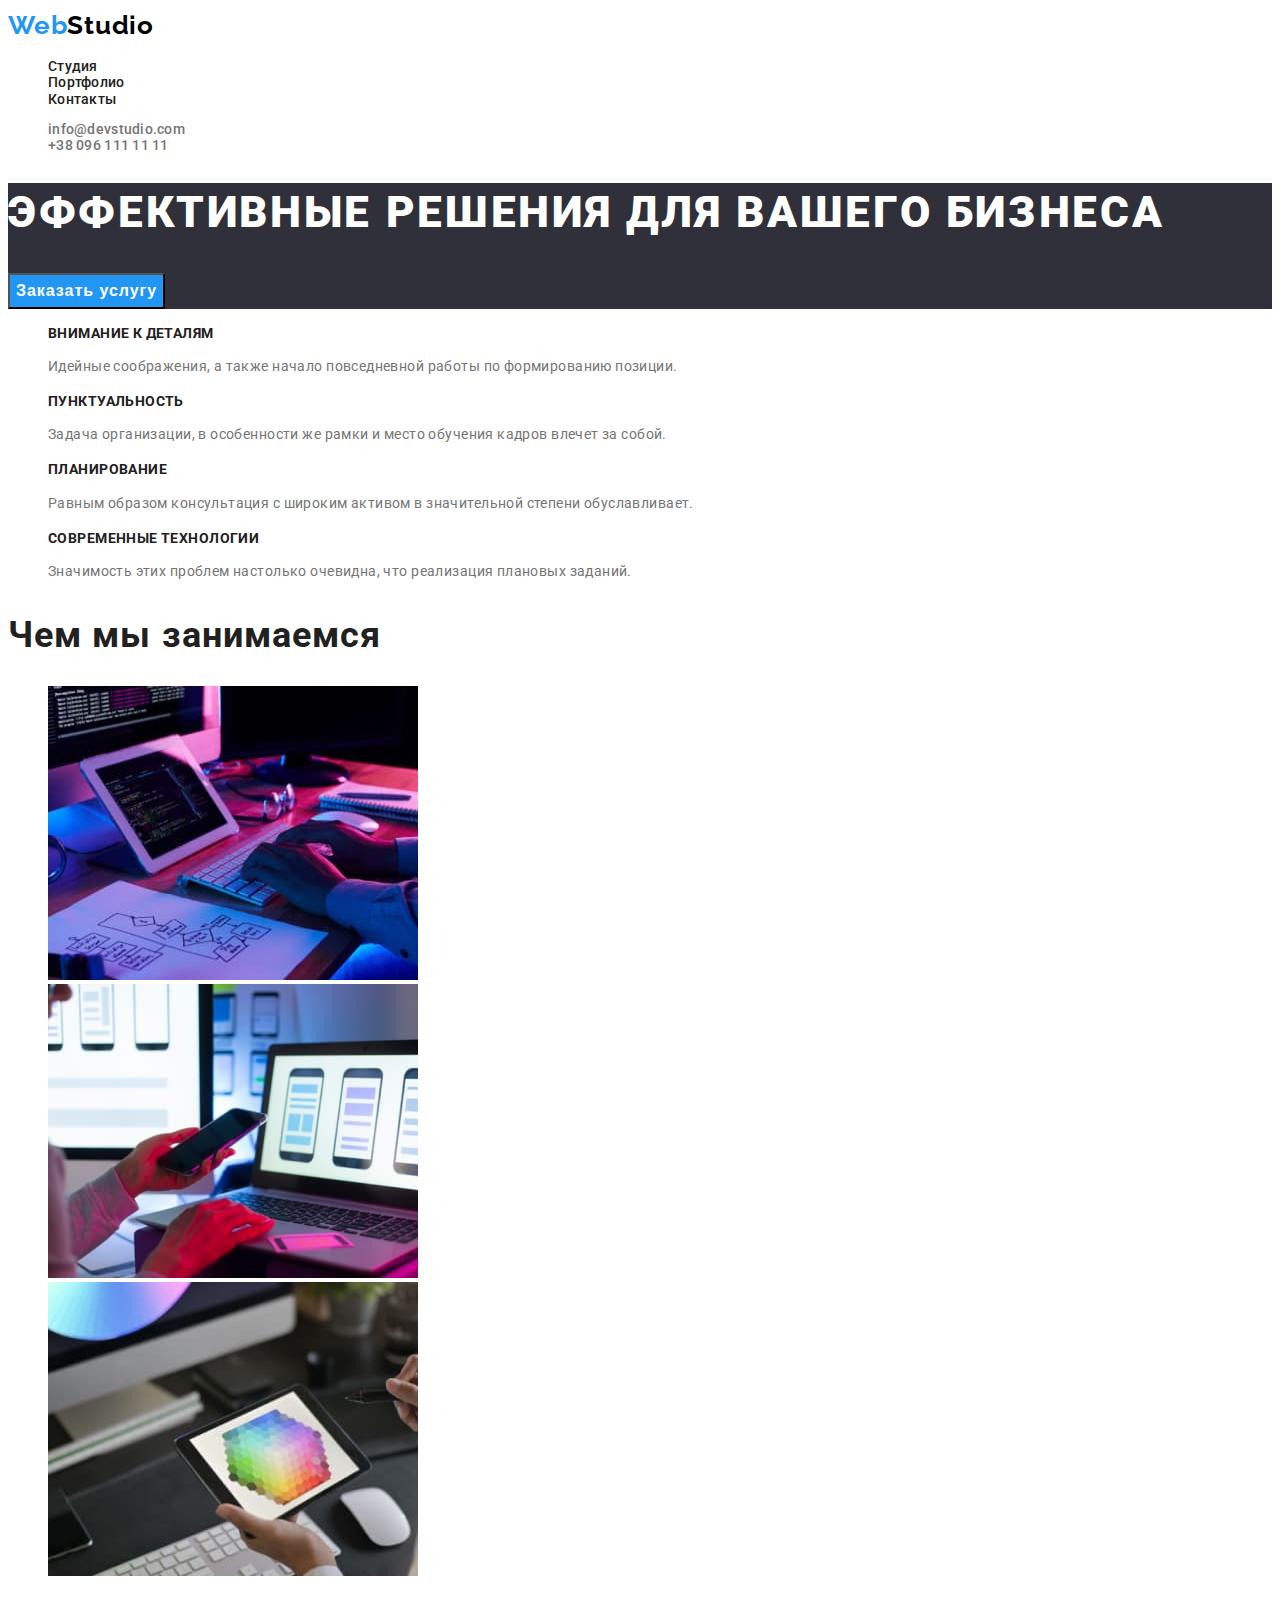
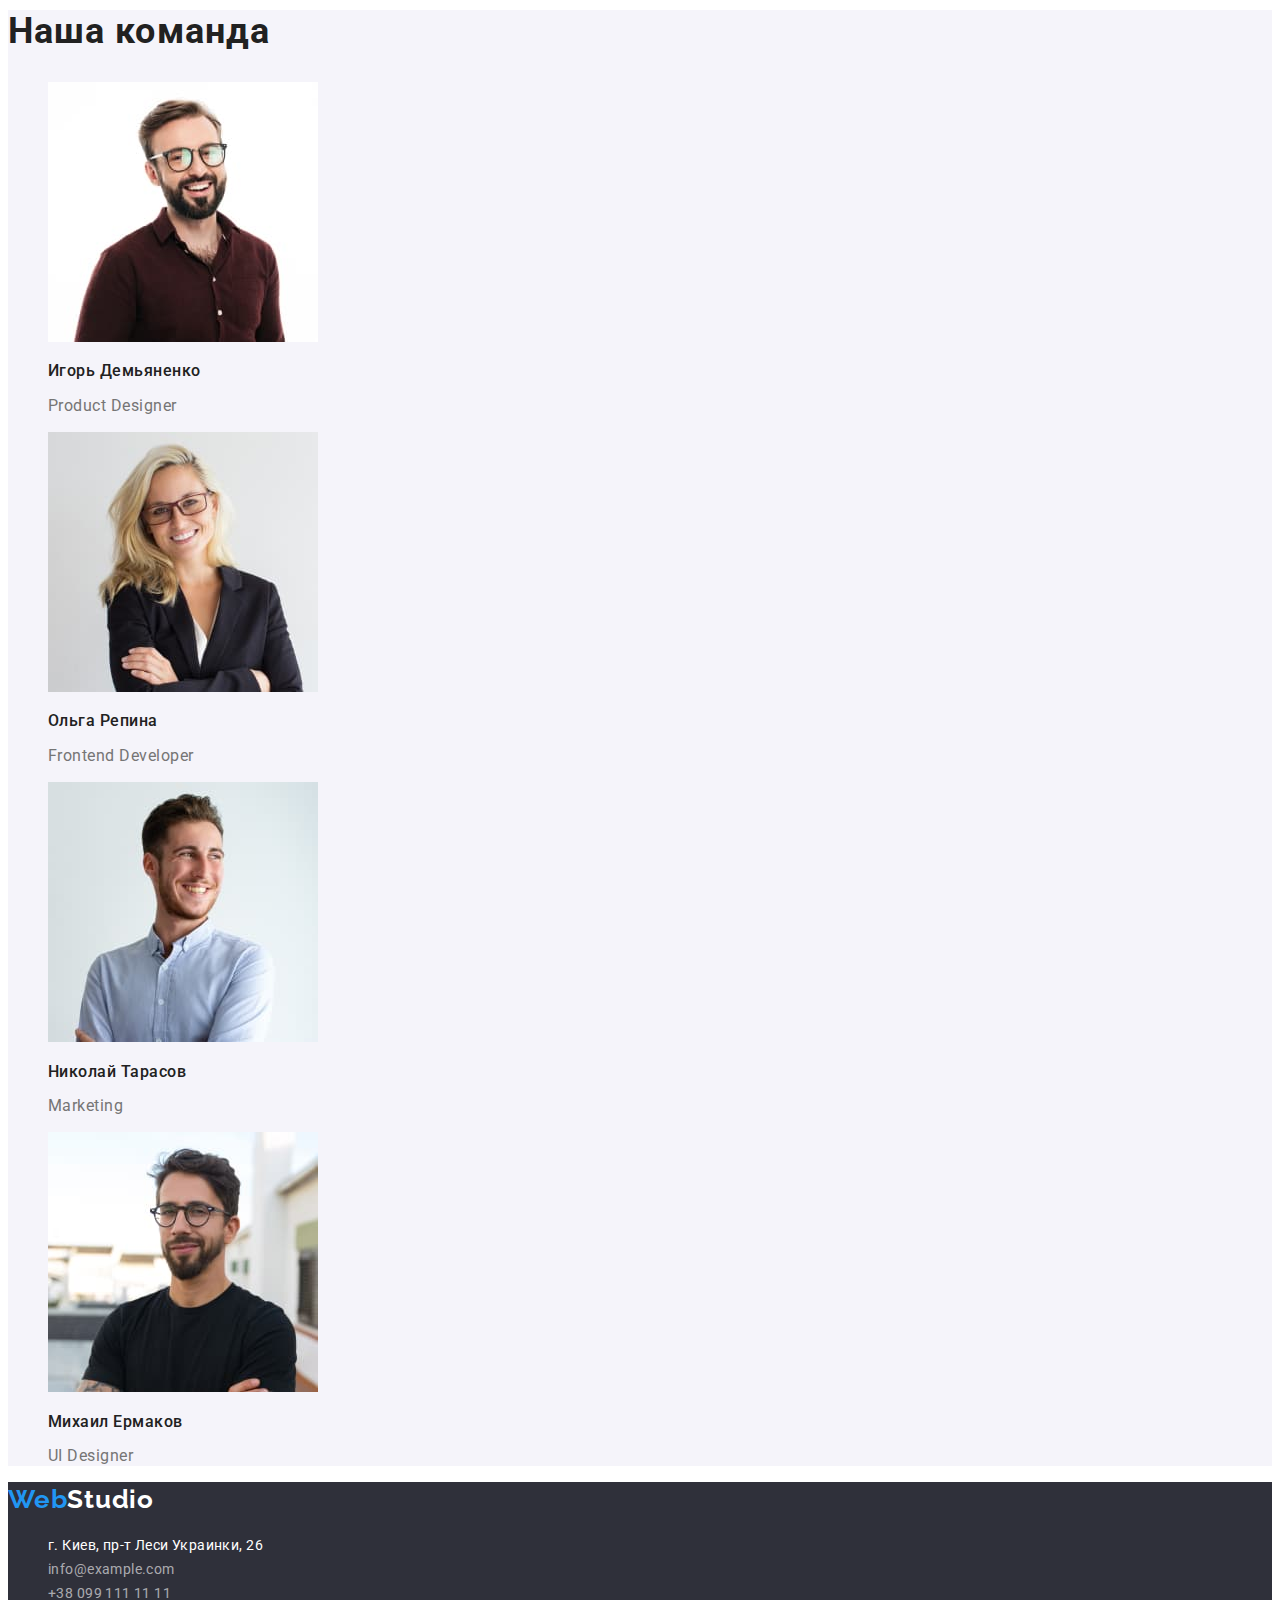
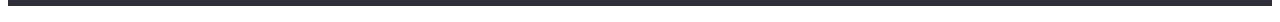
==== index.html @ f81e2b1f "Initial Commit" ====
<!DOCTYPE html>
<html lang="ru">
  <head>
    <meta charset="UTF-8" />
    <meta http-equiv="X-UA-Compatible" content="IE=edge" />
    <meta name="viewport" content="width=device-width, initial-scale=1.0" />
    <title lang="en">WebStudio</title>
    <link rel="preconnect" href="https://fonts.gstatic.com">
    <link href="https://fonts.googleapis.com/css2?family=Raleway:wght@700&family=Roboto:wght@400;500;700;900&display=swap"
      rel="stylesheet">
    <link rel="stylesheet" href="./css/styles.css"> 
  </head>
  <body>
    <!--HEADER-->
    <header class="main-header">
      <!--NAVIGATION BAR-->
      <nav class="main-nav">
        <!--LOGO-->
        <a class="logo" href="./"><span class="logo-blue">Web</span><span class="logo-black">Studio</span></a>
        <!--MAIN MENU-->
        <ul class="main-menu">
          <li class="menu-list">
            <a class="menu-link" href="./index.html">Студия</a>
          </li>
          <li class="menu-list">
            <a class="menu-link" href="./portfolio.html">Портфолио</a>
          </li>
          <li class="menu-list">
            <a class="menu-link" href="">Контакты</a>
          </li>
        </ul>
      </nav>
      <!--CONTACTS-->
      <ul class="contacts-nav">
        <li class="contacts-list">
          <a class="contacts-link" href="mailto:info@devstudio.com">info@devstudio.com</a>
        </li>
        <li class="contacts-list">
          <a class="contacts-link" href="tel:+380961111111">+38 096 111 11 11</a>
        </li>
      </ul>
    </header>
    <main class="index-main">
      <!--HERO-->
      <section class="hero-section">
        <h1 class="hero-title">Эффективные решения для вашего бизнеса</h1>
        <button class="button-order" type="button">Заказать услугу</button>
      </section>
      <!--FEATURES-->
      <section class="features-section">
        <h2 class="section-title" hidden>Наши преимущества</h2>
        <ul class="features-menu">
          <li class="features-list">
            <h3 class="features-title">Внимание к деталям</h3>
            <p class="features-text">
              Идейные соображения, а также начало повседневной работы по
              формированию позиции.
            </p>
          </li>
          <li class="features-list">
            <h3 class="features-title">Пунктуальность</h3>
            <p class="features-text">
              Задача организации, в особенности же рамки и место обучения кадров
              влечет за собой.
            </p>
          </li>
          <li class="features-list">
            <h3 class="features-title">Планирование</h3>
            <p class="features-text">
              Равным образом консультация с широким активом в значительной
              степени обуславливает.
            </p>
          </li>
          <li class="features-list">
            <h3 class="features-title">Современные технологии</h3>
            <p class="features-text">
              Значимость этих проблем настолько очевидна, что реализация
              плановых заданий.
            </p>
          </li>
        </ul>
      </section>
      <!--OUR SERVICES-->
      <section class="services-section">
        <h2 class="section-title">Чем мы занимаемся</h2>
        <ul>
          <li>
            <h3 hidden>Сервис первый</h3>
            <a href="">
              <img
                src="./images/images-our-services/service_1.jpg"
                alt="Сотрудник пишет код"
                width="370"
                height="294"
              />
            </a>
          </li>
          <li>
            <h3 hidden>Сервис второй</h3>
            <a href="">
              <img
                src="./images/images-our-services/service_2.jpg"
                alt="Сотрудник сверяет изображение на экране мобильного телефона с изображением трех мобильных интерфейсов на ноутбуке"
                width="370"
                height="294"
              />
            </a>
                   </li>
          <li>
            <h3 hidden>Сервис третий</h3>
            <a href="">
              <img
                src="./images/images-our-services/service_3.jpg"
                alt="Сотрудник выбирает цвет по матрице"
                width="370"
                height="294"
              />
            </a>
          </li>
        </ul>
      </section>
      <!--OUR TEAM-->
      <section class="team-section">
        <h2 class="section-title">Наша команда</h2>
        <ul class="team-description">
          <li class="team-list">
            <img class="team-image"
              src="./images/images-our-team/team_member_1.jpg"
              alt="Портрет Игоря Демьяненко"
              width="270"
              height="260"
            />
            <p class="team-name">Игорь Демьяненко</p>
            <h3 class="team-text"  lang="en">Product Designer</h3>
          </li>
          <li class="team-list">
            <img class="team-image"
              src="./images/images-our-team/team_member_2.jpg"
              alt="Портрет Ольги Репиной"
              width="270"
              height="260"
            />
            <p class="team-name">Ольга Репина</p>
            <h3 class="team-text" lang="en">Frontend Developer</h3>
          </li>
          <li class="team-list">
            <img class="team-image"
              src="./images/images-our-team/team_member_3.jpg"
              alt="Портрет Николая Тарасова"
              width="270"
              height="260"
            />
            <p class="team-name">Николай Тарасов</p>
            <h3 class="team-text" lang="en">Marketing</h3>
          </li>
          <li class="team-list">
            <img class="team-image"
              src="./images/images-our-team/team_member_4.jpg"
              alt="Портрет Михаила Ермакова"
              width="270"
              height="260"
            />
            <p class="team-name">Михаил Ермаков</p>
            <h3 class="team-text" lang="en">UI Designer</h3>
          </li>
        </ul>
      </section>
    </main>
    <footer class="page-footer">
      <!--LOGO-->
      <a class="logo" href="./"><span class="logo-blue">Web</span><span class="logo-white">Studio</span></a>
      <!--CONTACTS-->
      <address class="address-footer">
        <ul class="contacts-footer">
          <li class="contacts-list-footer">
            <a class="contacts-link-footer" href="https://goo.gl/maps/XPHjit8o5JEsovho7"
              >г. Киев, пр-т Леси Украинки, 26</a
            >
          </li>
          <li class="contacts-list-footer">
            <a class="contacts-linksemitransparent-footer" href="mailto:info@example.com">info@example.com</a></li>
          <li class="contacts-list-footer">
            <a class="contacts-linksemitransparent-footer" href="tel:+380991111111">+38 099 111 11 11</a></li>
        </ul>
      </address>
    </footer>
  </body>
</html>
---- css/styles.css ----
:root {
  --text-color: #757575;
  --title-color: #212121;
  --accent-font-color: #ffffff;
  --accent-color: #2196f3;
  --background-dark: #2f303a;
  --background-light: #f5f4fa;
}
body {
  font-family: "Roboto", sans-serif;
  font-style: normal;
}
body ul {
  list-style: none;
}
body a {
  text-decoration: none;
}
/*--HEADER STYLE--*/
.main-header,
.portfolio-header {
  font-weight: 500;
  font-size: 14px;
  line-height: 1.17;
  letter-spacing: 0.02em;
}
/*--LOGO STYLE--*/
.logo {
  font-family: "Raleway", sans-serif;
  font-weight: 700;
  font-size: 26px;
  line-height: 1.38;
  letter-spacing: 0.03em;
}
.logo-blue {
  color: var(--accent-color);
}
.logo-black {
  color: #000000;
}
.logo-white {
  color: #ffffff;
}
/*--MAIN MENU STYLE--*/
.menu-link {
  color: var(--title-color);
}
.menu-link:hover,
.menu-link:focus {
  color: var(--accent-color);
  cursor: pointer;
}
/*--CONTACTS STYLE--*/
.contacts-link {
  color: var(--text-color);
}
.contacts-link:hover,
.contacts-link:focus {
  color: var(--accent-color);
  cursor: pointer;
}
/*--HERO SECTION STYLE--*/
.hero-section {
  background-color: var(--background-dark);
}
.hero-title {
  color: var(--accent-font-color);
  font-weight: 900;
  font-size: 44px;
  line-height: 1.36;
  letter-spacing: 0.06em;
  text-transform: uppercase;
}
.button-order {
  background-color: var(--accent-color);
  color: var(--accent-font-color);
  font-size: 16px;
  font-weight: 700;
  line-height: 1.88;
  letter-spacing: 0.06em;
}
/*--FEATURES SECTION STYLE--*/
.features-title {
  color: var(--title-color);
  font-size: 14px;
  font-weight: 700;
  line-height: 1.17;
  text-transform: uppercase;
  letter-spacing: 0.03em;
}
.features-text {
  color: var(--text-color);
  font-size: 14px;
  font-weight: 400;
  line-height: 1.71;
  letter-spacing: 0.03em;
}
/*--OUR SERVICES SECTION STYLE--*/
.section-title {
  color: var(--title-color);
  font-size: 36px;
  font-weight: 700;
  line-height: 1.17;
  letter-spacing: 0.03em;
}
/*--OUR TEAM SECTION STYLE--*/
.team-section {
  background-color: var(--background-light);
  line-height: 1.17;
  letter-spacing: 0.03em;
}
.team-name {
  color: var(--title-color);
  font-size: 16px;
  font-weight: 500;
}
.team-text {
  color: var(--text-color);
  font-size: 16px;
  font-weight: 400;
}
/*--FOOTER STYLE--*/
.page-footer {
  background-color: var(--background-dark);
}
.contacts-link-footer {
  color: #ffffff;
  font-size: 14px;
  font-weight: 400;
  font-style: normal;
  line-height: 1.71;
  letter-spacing: 0.03em;
}
.contacts-linksemitransparent-footer {
  color: rgba(255, 255, 255, 0.6);
  font-size: 14px;
  font-weight: 400;
  font-style: normal;
  line-height: 1.71;
  letter-spacing: 0.03em;
}
/*--PORTFOLIO PAGE STYLE--*/
/*--FILTER BUTTON STYLE--*/
.filter-button {
  background-color: var(--background-light);
  color: var(--title-color);
  border: none;
  font-family: "Roboto", sans-serif;
  font-size: 16px;
  font-weight: 500;
  line-height: 1.63;
  letter-spacing: 0.03em;
}
.filter-button:hover,
.filter-button:focus {
  background-color: var(--accent-color);
  color: var(--accent-font-color);
  border: none;
  font-family: "Roboto", sans-serif;
  font-size: 16px;
  font-weight: 500;
  line-height: 1.63;
  letter-spacing: 0.03em;
  cursor: pointer;
}
/*--PROJECTS CARDS STYLE--*/
.projects-name {
  color: var(--title-color);
  font-weight: 700;
  font-size: 18px;
  line-height: 2;
  letter-spacing: 0.06em;
}
.projects-type {
  color: var(--text-color);
  font-weight: 400;
  font-size: 16px;
  line-height: 1.88;
  letter-spacing: 0.03em;
}
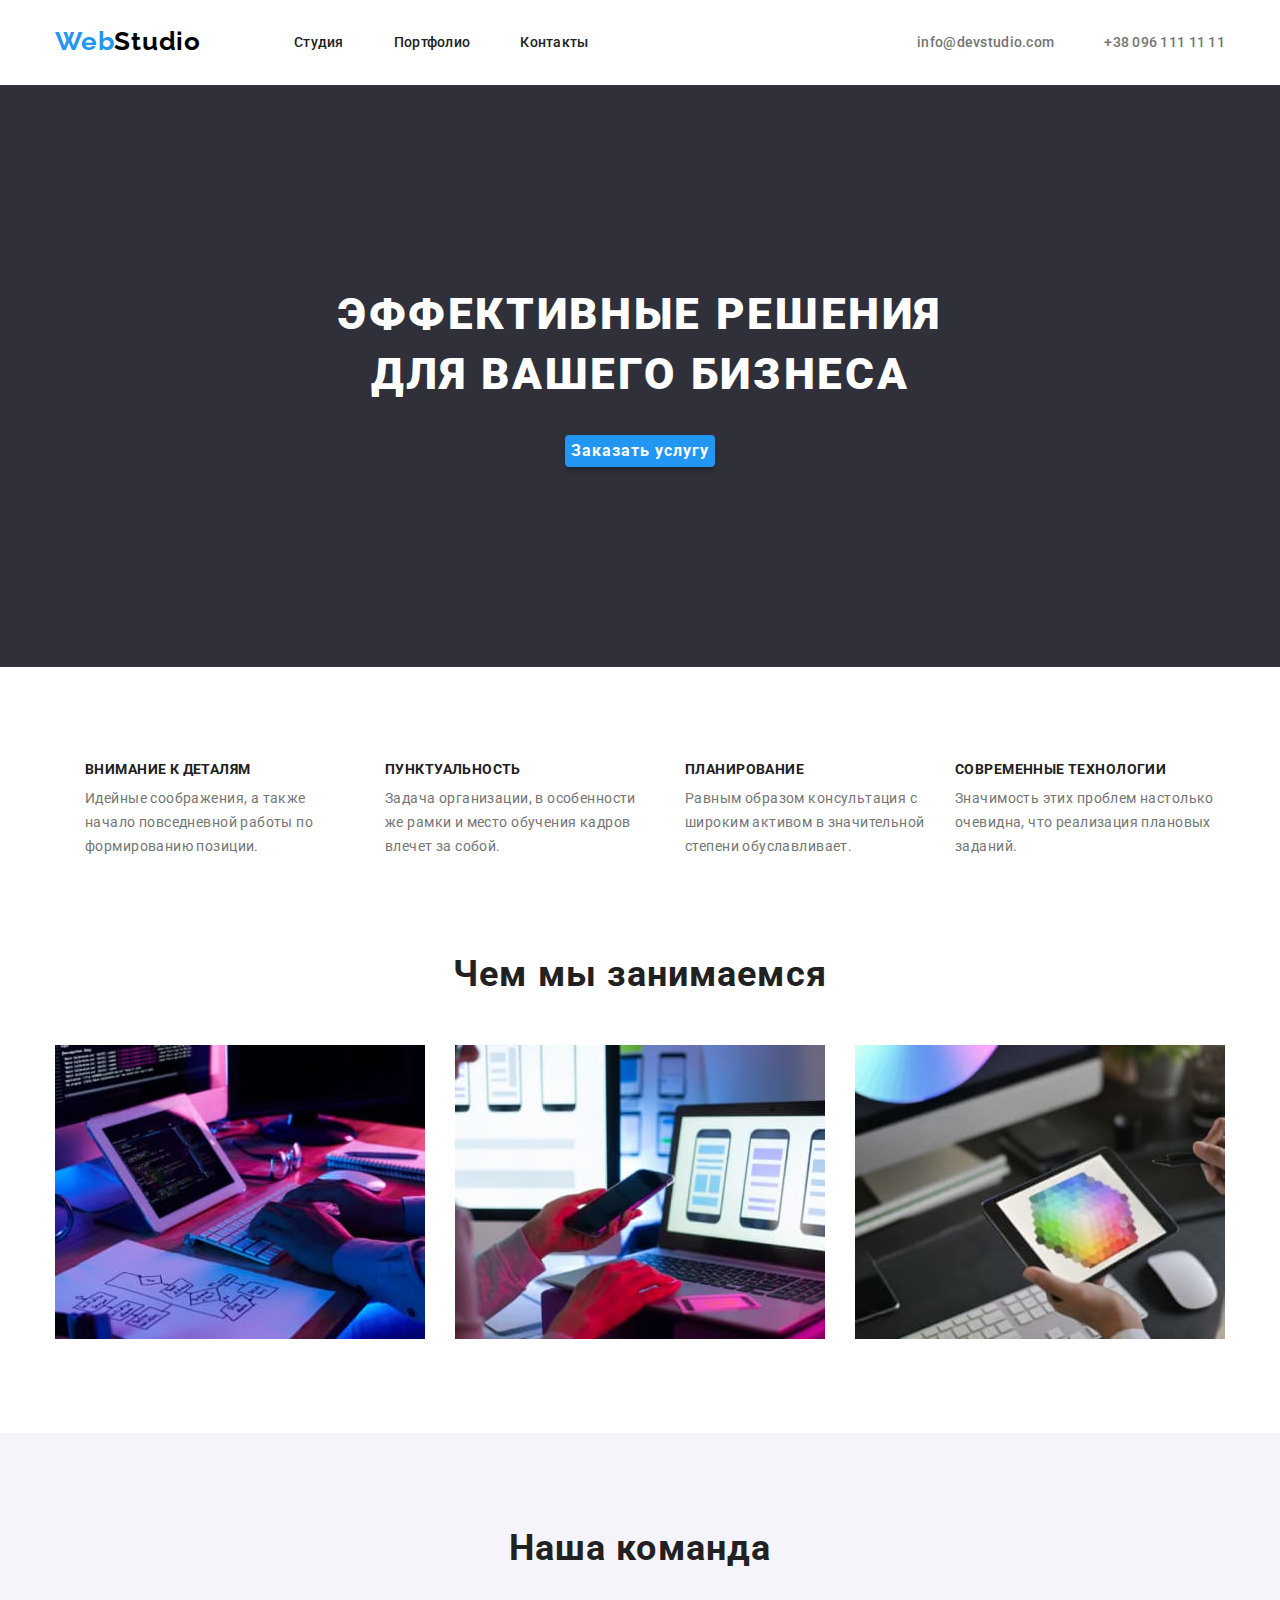
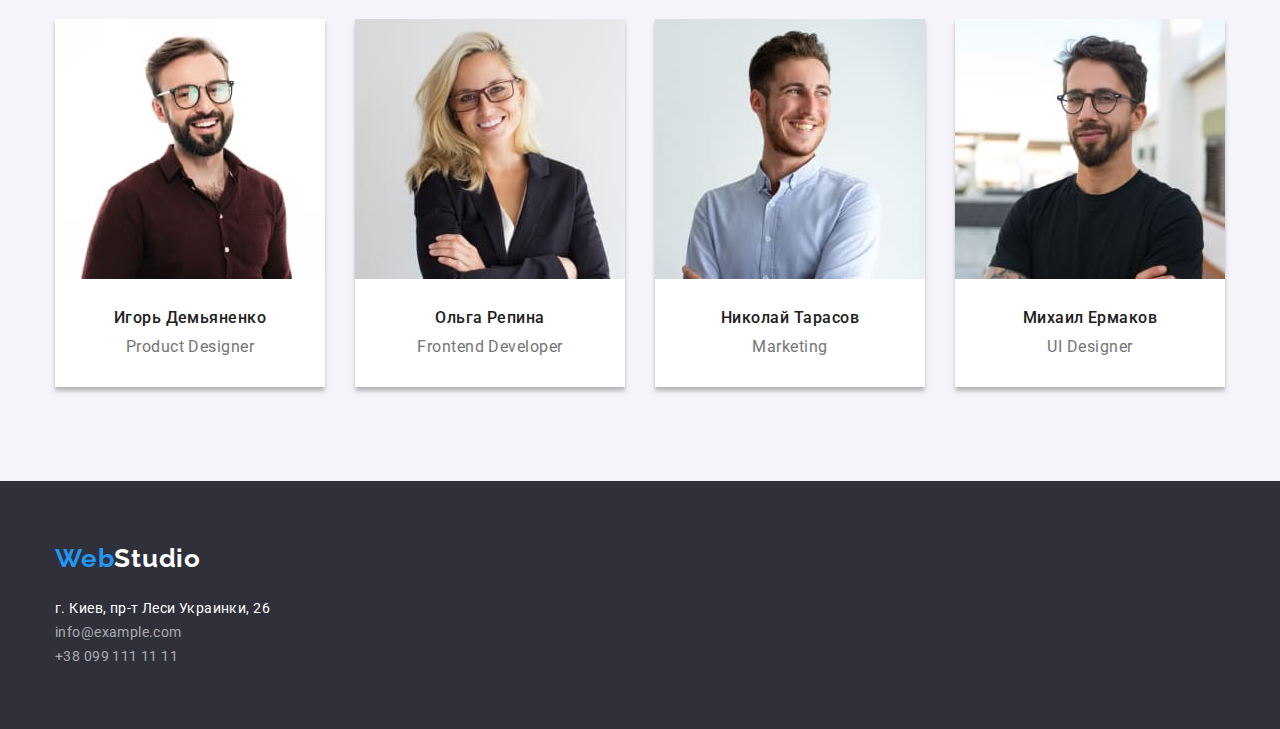
==== commit 3eedff4c: "HW3 with styles" ====
--- a/index.html
+++ b/index.html
@@ -8,46 +8,54 @@
     <link rel="preconnect" href="https://fonts.gstatic.com">
     <link href="https://fonts.googleapis.com/css2?family=Raleway:wght@700&family=Roboto:wght@400;500;700;900&display=swap"
       rel="stylesheet">
+    <link rel="stylesheet" href="https://cdnjs.cloudflare.com/ajax/libs/modern-normalize/1.1.0/modern-normalize.css"
+        integrity="sha512-Y0MM+V6ymRKN2zStTqzQ227DWhhp4Mzdo6gnlRnuaNCbc+YN/ZH0sBCLTM4M0oSy9c9VKiCvd4Jk44aCLrNS5Q=="
+        crossorigin="anonymous" referrerpolicy="no-referrer" />
     <link rel="stylesheet" href="./css/styles.css"> 
   </head>
   <body>
     <!--HEADER-->
     <header class="main-header">
       <!--NAVIGATION BAR-->
-      <nav class="main-nav">
-        <!--LOGO-->
-        <a class="logo" href="./"><span class="logo-blue">Web</span><span class="logo-black">Studio</span></a>
-        <!--MAIN MENU-->
-        <ul class="main-menu">
-          <li class="menu-list">
-            <a class="menu-link" href="./index.html">Студия</a>
-          </li>
-          <li class="menu-list">
-            <a class="menu-link" href="./portfolio.html">Портфолио</a>
-          </li>
-          <li class="menu-list">
-            <a class="menu-link" href="">Контакты</a>
-          </li>
-        </ul>
-      </nav>
-      <!--CONTACTS-->
-      <ul class="contacts-nav">
-        <li class="contacts-list">
-          <a class="contacts-link" href="mailto:info@devstudio.com">info@devstudio.com</a>
-        </li>
-        <li class="contacts-list">
-          <a class="contacts-link" href="tel:+380961111111">+38 096 111 11 11</a>
-        </li>
-      </ul>
+      <div class="container header-container">
+        <nav class="main-nav">
+          <!--LOGO-->
+          <a class="logo" href="./"><span class="logo-blue">Web</span><span class="logo-black">Studio</span></a>
+          <!--MAIN MENU-->
+          <ul class="main-menu">
+            <li class="menu-list">
+              <a class="menu-link" href="./index.html">Студия</a>
+            </li>
+            <li class="menu-list">
+              <a class="menu-link" href="./portfolio.html">Портфолио</a>
+            </li>
+            <li class="menu-list">
+              <a class="menu-link" href="">Контакты</a>
+            </li>
+          </ul>
+        </nav>
+          <!--CONTACTS-->
+        <ul class="contacts-nav">
+          <li class="contacts-list">
+            <a class="contacts-link" href="mailto:info@devstudio.com">info@devstudio.com</a>
+          </li>
+          <li class="contacts-list">
+            <a class="contacts-link" href="tel:+380961111111">+38 096 111 11 11</a>
+          </li>
+        </ul>
+      </div>
     </header>
     <main class="index-main">
       <!--HERO-->
       <section class="hero-section">
+      <div class="container hero-container">
         <h1 class="hero-title">Эффективные решения для вашего бизнеса</h1>
         <button class="button-order" type="button">Заказать услугу</button>
+      </div>
       </section>
       <!--FEATURES-->
       <section class="features-section">
+        <div class="container features-container">
         <h2 class="section-title" hidden>Наши преимущества</h2>
         <ul class="features-menu">
           <li class="features-list">
@@ -79,12 +87,14 @@
             </p>
           </li>
         </ul>
+        </div>
       </section>
       <!--OUR SERVICES-->
       <section class="services-section">
+        <div class="container services-container">
         <h2 class="section-title">Чем мы занимаемся</h2>
-        <ul>
-          <li>
+        <ul class="services-list">
+          <li class="services-item">
             <h3 hidden>Сервис первый</h3>
             <a href="">
               <img
@@ -95,7 +105,7 @@
               />
             </a>
           </li>
-          <li>
+          <li class="services-item">
             <h3 hidden>Сервис второй</h3>
             <a href="">
               <img
@@ -105,8 +115,8 @@
                 height="294"
               />
             </a>
-                   </li>
-          <li>
+          </li>
+          <li class="services-item">
             <h3 hidden>Сервис третий</h3>
             <a href="">
               <img
@@ -118,9 +128,11 @@
             </a>
           </li>
         </ul>
+      </div>
       </section>
       <!--OUR TEAM-->
       <section class="team-section">
+        <div class="container team-container">
         <h2 class="section-title">Наша команда</h2>
         <ul class="team-description">
           <li class="team-list">
@@ -164,11 +176,13 @@
             <h3 class="team-text" lang="en">UI Designer</h3>
           </li>
         </ul>
+      </div>
       </section>
     </main>
     <footer class="page-footer">
+      <div class="container footer-container">
       <!--LOGO-->
-      <a class="logo" href="./"><span class="logo-blue">Web</span><span class="logo-white">Studio</span></a>
+      <a class="logo logo-footer" href="./"><span class="logo-blue">Web</span><span class="logo-white">Studio</span></a>
       <!--CONTACTS-->
       <address class="address-footer">
         <ul class="contacts-footer">
@@ -183,6 +197,7 @@
             <a class="contacts-linksemitransparent-footer" href="tel:+380991111111">+38 099 111 11 11</a></li>
         </ul>
       </address>
+    </div>
     </footer>
   </body>
 </html>--- a/css/styles.css
+++ b/css/styles.css
@@ -6,6 +6,36 @@
   --background-dark: #2f303a;
   --background-light: #f5f4fa;
 }
+* {
+  box-sizing: border-box;
+  border: 0px;
+}
+h1,
+h2,
+h3,
+h4,
+h5,
+h6,
+p {
+  margin-top: 0;
+  margin-bottom: 0;
+}
+ul,
+ol {
+  margin-top: 0;
+  margin-bottom: 0;
+  padding-left: 0;
+}
+img {
+  display: block;
+}
+.container {
+  margin: 0 auto;
+  border: 0px;
+  width: 1200px;
+  padding-left: 15px;
+  padding-right: 15px;
+}
 body {
   font-family: "Roboto", sans-serif;
   font-style: normal;
@@ -16,6 +46,30 @@
 body a {
   text-decoration: none;
 }
+/*--HEADER POSITIONING--*/
+.header-container {
+  display: flex;
+  justify-content: space-between;
+  padding-top: 24px;
+  padding-bottom: 25px;
+}
+.logo {
+  display: block;
+  margin-right: 93px;
+  border: 0px;
+}
+.menu-list:not( :last-child),
+.contacts-list:not( :last-child) {
+  margin-right: 50px;
+}
+.main-nav,
+.main-menu,
+.contacts-nav {
+  display: flex;
+  justify-content: space-between;
+  align-items: center;
+}
+
 /*--HEADER STYLE--*/
 .main-header,
 .portfolio-header {
@@ -62,6 +116,10 @@
 /*--HERO SECTION STYLE--*/
 .hero-section {
   background-color: var(--background-dark);
+}
+.hero-container {
+  padding-top: 200px;
+  padding-bottom: 200px;
 }
 .hero-title {
   color: var(--accent-font-color);
@@ -70,6 +128,11 @@
   line-height: 1.36;
   letter-spacing: 0.06em;
   text-transform: uppercase;
+  text-align: center;
+  max-width: 696px;
+  margin-bottom: 30px;
+  margin-left: auto;
+  margin-right: auto;
 }
 .button-order {
   background-color: var(--accent-color);
@@ -78,8 +141,24 @@
   font-weight: 700;
   line-height: 1.88;
   letter-spacing: 0.06em;
+  border-radius: 4px;
+  box-shadow: 0px 4px 4px 0px #00000040;
+  display: block;
+  margin-left: auto;
+  margin-right: auto;
 }
 /*--FEATURES SECTION STYLE--*/
+.features-container {
+  padding-top: 94px;
+  padding-bottom: 94px;
+}
+.features-menu {
+  display: flex;
+  justify-content: space-between;
+}
+.features-list:not( :last-child) {
+  margin-left: 30px;
+}
 .features-title {
   color: var(--title-color);
   font-size: 14px;
@@ -87,6 +166,8 @@
   line-height: 1.17;
   text-transform: uppercase;
   letter-spacing: 0.03em;
+  margin-bottom: 10px;
+  text-align: left;
 }
 .features-text {
   color: var(--text-color);
@@ -94,35 +175,78 @@
   font-weight: 400;
   line-height: 1.71;
   letter-spacing: 0.03em;
+  max-width: 270px;
+  text-align: left;
 }
 /*--OUR SERVICES SECTION STYLE--*/
+.services-container {
+  padding-bottom: 94px;
+}
+.services-list {
+  display: flex;
+  justify-content: space-between;
+}
 .section-title {
   color: var(--title-color);
   font-size: 36px;
   font-weight: 700;
   line-height: 1.17;
   letter-spacing: 0.03em;
+  text-align: center;
+  margin-bottom: 50px;
 }
 /*--OUR TEAM SECTION STYLE--*/
+.team-container {
+  padding-top: 94px;
+  padding-bottom: 94px;
+}
 .team-section {
   background-color: var(--background-light);
   line-height: 1.17;
   letter-spacing: 0.03em;
 }
+.team-description {
+  display: flex;
+  flex-wrap: wrap;
+  margin-left: -30px;
+  margin-top: -30px
+}
+.team-list {
+  width: 270px;
+  height: 368px;
+  background-color: #ffffff;
+  box-shadow: 0px 4px 4px 0px #00000040;
+  flex-basis: calc((100% - 120px) / 4);
+  margin-left: 30px;
+  margin-top: 30px;
+}
+.team-image {
+  margin-bottom: 30px;
+}
 .team-name {
   color: var(--title-color);
   font-size: 16px;
   font-weight: 500;
+  text-align: center;
+  margin-bottom: 10px;
 }
 .team-text {
   color: var(--text-color);
   font-size: 16px;
   font-weight: 400;
+  text-align: center;
 }
 /*--FOOTER STYLE--*/
 .page-footer {
   background-color: var(--background-dark);
 }
+.footer-container {
+  padding-top: 60px;
+  padding-bottom: 60px;
+}
+.logo-footer {
+  margin-bottom: 20px;
+}
 .contacts-link-footer {
   color: #ffffff;
   font-size: 14px;
@@ -130,6 +254,7 @@
   font-style: normal;
   line-height: 1.71;
   letter-spacing: 0.03em;
+  margin-bottom: 9px;
 }
 .contacts-linksemitransparent-footer {
   color: rgba(255, 255, 255, 0.6);
@@ -140,6 +265,22 @@
   letter-spacing: 0.03em;
 }
 /*--PORTFOLIO PAGE STYLE--*/
+.portfolio-header-container {
+border-bottom: 1px solid #ECECEC;
+}
+.main-container {
+  padding-top: 94px;
+  padding-bottom: 94px;
+}
+/*--FILTER STILE--*/
+.projects-filter {
+  display: flex;
+  justify-content: center;
+  margin-bottom: 50px;  
+}
+.filter-list:not( :last-child) {
+  margin-right: 8px;
+}
 /*--FILTER BUTTON STYLE--*/
 .filter-button {
   background-color: var(--background-light);
@@ -150,6 +291,12 @@
   font-weight: 500;
   line-height: 1.63;
   letter-spacing: 0.03em;
+  padding-left: 22px;
+  padding-top: 6px;
+  padding-right: 22px;
+  padding-bottom: 6px;
+  border-radius: 4px;
+  box-shadow: 0px 4px 4px 0px #00000040;
 }
 .filter-button:hover,
 .filter-button:focus {
@@ -162,14 +309,40 @@
   line-height: 1.63;
   letter-spacing: 0.03em;
   cursor: pointer;
+  padding-left: 22px;
+  padding-top: 6px;
+  padding-right: 22px;
+  padding-bottom: 6px;
+  border-radius: 4px;
+  box-shadow: 0px 4px 4px 0px #00000040;
 }
 /*--PROJECTS CARDS STYLE--*/
+.projects-cards {
+  display: flex;
+  flex-wrap: wrap;
+  margin-left: -30px;
+  margin-top: -30-px;
+}
+.projects-list {
+  width: 370px;
+  height: 404px;
+  background-color: #ffffff;
+  flex-basis: calc((100% - 90px) / 3);
+  margin-left: 30px;
+  margin-top: 30px;
+  padding-bottom: 20px;
+  border: 1px solid #EEEEEE;
+  box-shadow: 0px 4px 4px 0px #00000040;
+}
 .projects-name {
   color: var(--title-color);
   font-weight: 700;
   font-size: 18px;
   line-height: 2;
   letter-spacing: 0.06em;
+  margin-top: 20px;
+  margin-bottom: 4px;
+  margin-left: 24px;
 }
 .projects-type {
   color: var(--text-color);
@@ -177,4 +350,5 @@
   font-size: 16px;
   line-height: 1.88;
   letter-spacing: 0.03em;
-}
+  margin-left: 24px;
+}
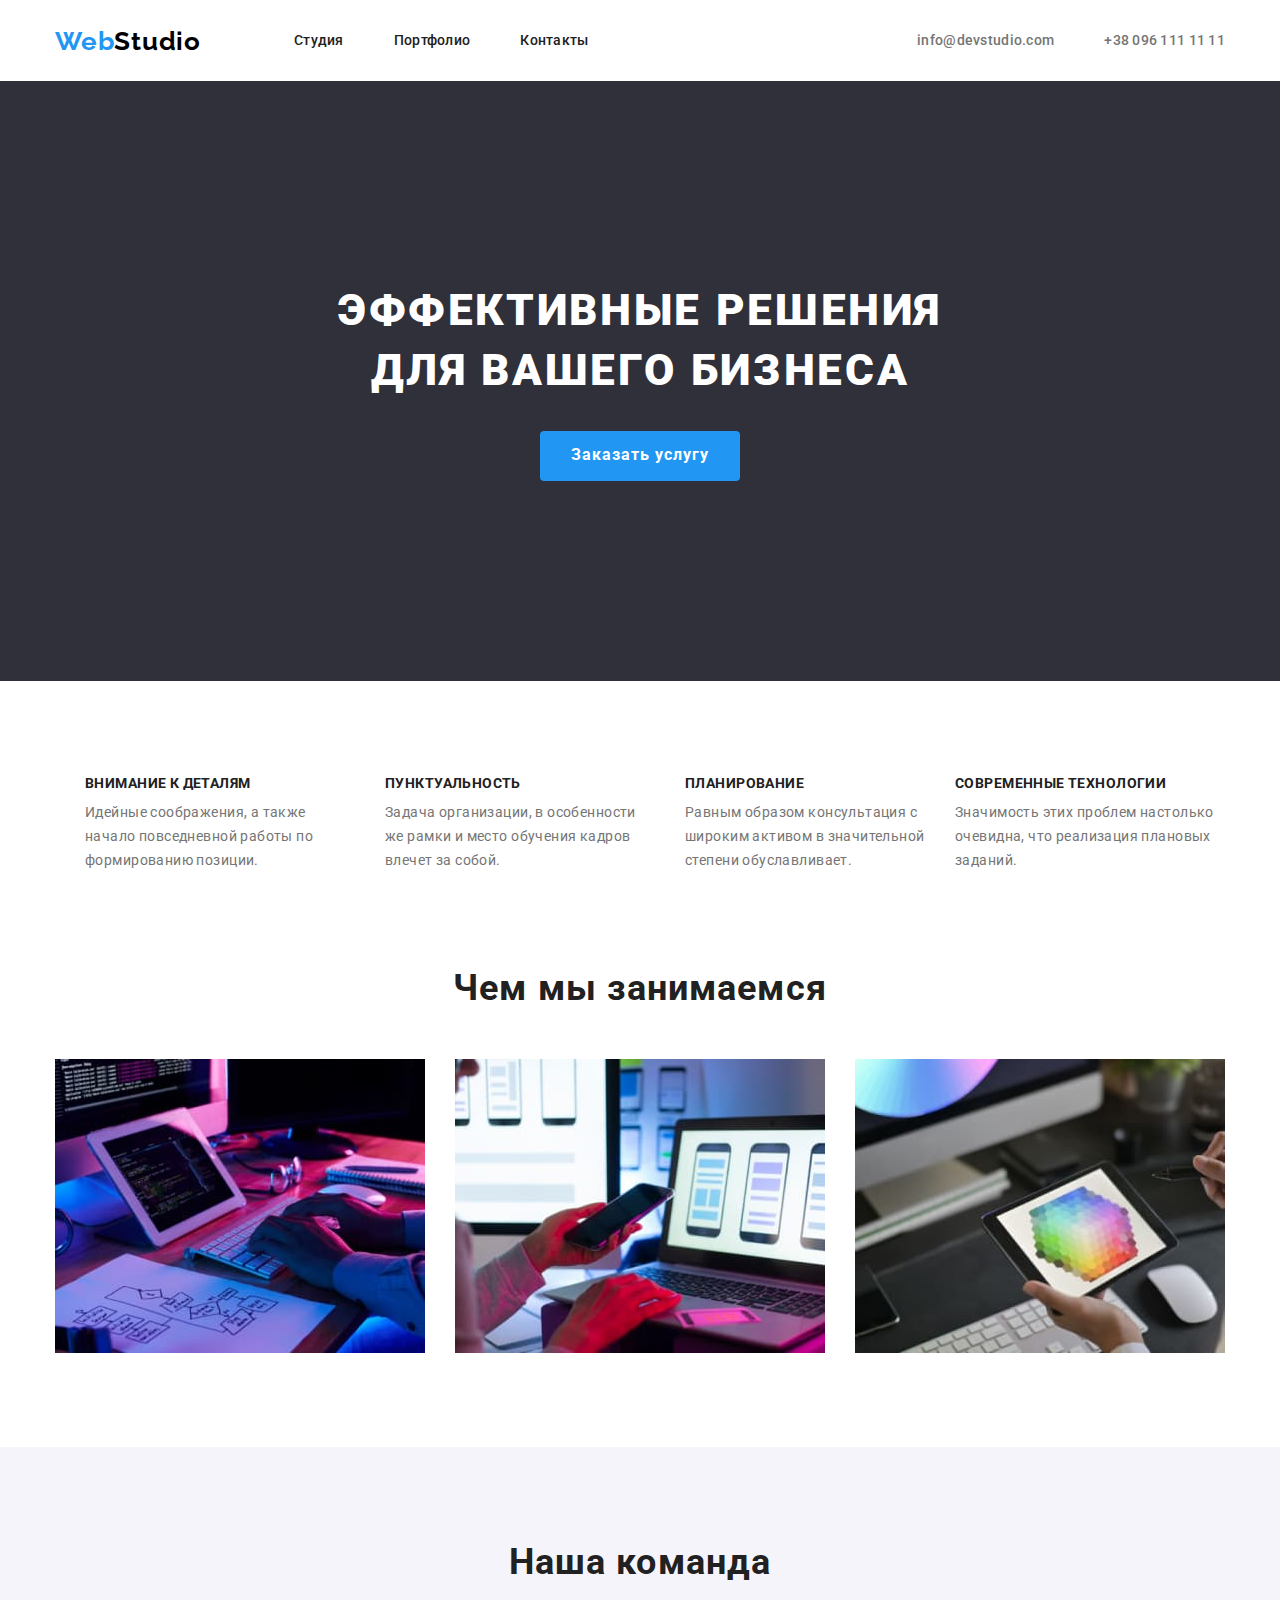
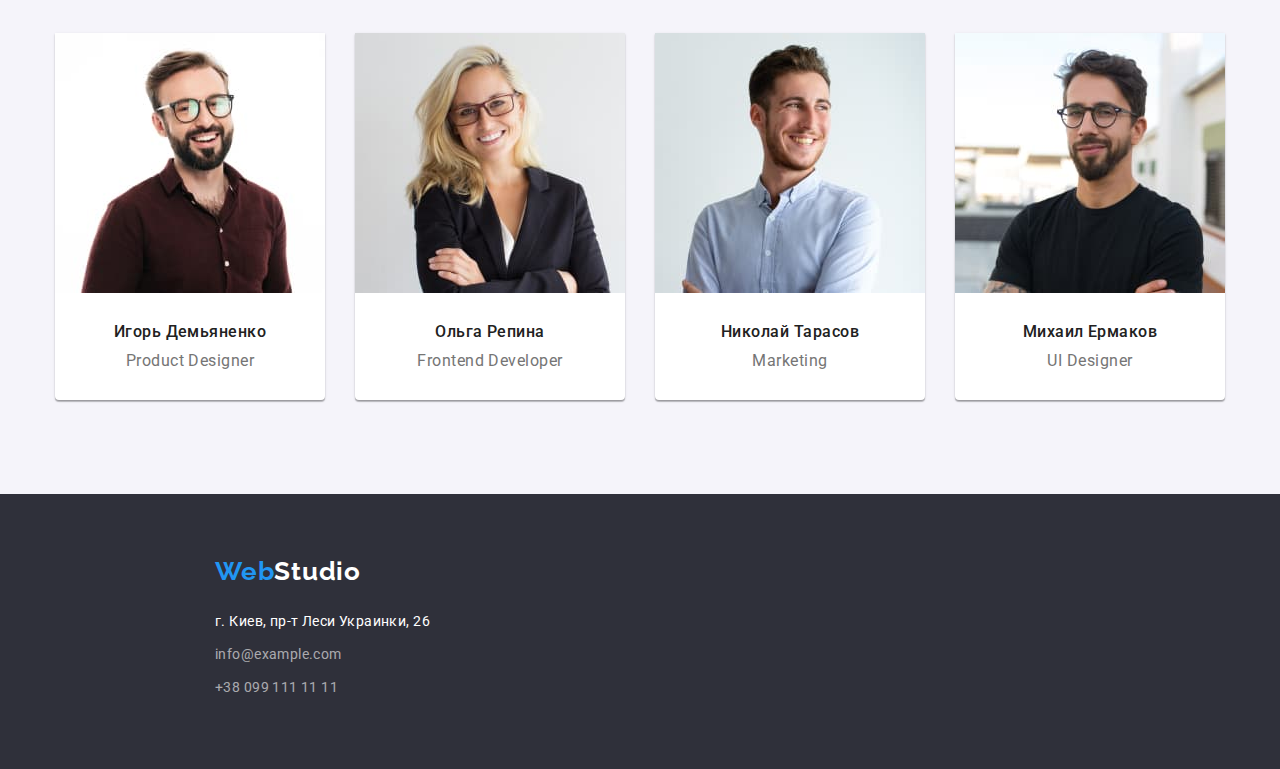
==== commit 6a09a58d: "Correction 1" ====
--- a/index.html
+++ b/index.html
@@ -142,8 +142,10 @@
               width="270"
               height="260"
             />
+            <div class="team-member">
             <p class="team-name">Игорь Демьяненко</p>
             <h3 class="team-text"  lang="en">Product Designer</h3>
+          </div>
           </li>
           <li class="team-list">
             <img class="team-image"
@@ -152,8 +154,10 @@
               width="270"
               height="260"
             />
+            <div class="team-member">
             <p class="team-name">Ольга Репина</p>
             <h3 class="team-text" lang="en">Frontend Developer</h3>
+          </div>
           </li>
           <li class="team-list">
             <img class="team-image"
@@ -162,8 +166,10 @@
               width="270"
               height="260"
             />
+            <div class="team-member">
             <p class="team-name">Николай Тарасов</p>
             <h3 class="team-text" lang="en">Marketing</h3>
+          </div>
           </li>
           <li class="team-list">
             <img class="team-image"
@@ -172,8 +178,10 @@
               width="270"
               height="260"
             />
+            <div class="team-member">
             <p class="team-name">Михаил Ермаков</p>
             <h3 class="team-text" lang="en">UI Designer</h3>
+          </div>
           </li>
         </ul>
       </div>
@@ -192,9 +200,11 @@
             >
           </li>
           <li class="contacts-list-footer">
-            <a class="contacts-linksemitransparent-footer" href="mailto:info@example.com">info@example.com</a></li>
+            <a class="contacts-linksemitransparent-footer" href="mailto:info@example.com">info@example.com</a>
+          </li>
           <li class="contacts-list-footer">
-            <a class="contacts-linksemitransparent-footer" href="tel:+380991111111">+38 099 111 11 11</a></li>
+            <a class="contacts-linksemitransparent-footer" href="tel:+380991111111">+38 099 111 11 11</a>
+          </li>
         </ul>
       </address>
     </div>
--- a/css/styles.css
+++ b/css/styles.css
@@ -8,7 +8,6 @@
 }
 * {
   box-sizing: border-box;
-  border: 0px;
 }
 h1,
 h2,
@@ -54,9 +53,9 @@
   padding-bottom: 25px;
 }
 .logo {
-  display: block;
   margin-right: 93px;
   border: 0px;
+  margin-bottom: -4px;
 }
 .menu-list:not( :last-child),
 .contacts-list:not( :last-child) {
@@ -107,6 +106,7 @@
 /*--CONTACTS STYLE--*/
 .contacts-link {
   color: var(--text-color);
+  margin-bottom: -4px;
 }
 .contacts-link:hover,
 .contacts-link:focus {
@@ -116,8 +116,6 @@
 /*--HERO SECTION STYLE--*/
 .hero-section {
   background-color: var(--background-dark);
-}
-.hero-container {
   padding-top: 200px;
   padding-bottom: 200px;
 }
@@ -135,20 +133,23 @@
   margin-right: auto;
 }
 .button-order {
+  display: block;
+  width: 200px;
+  height: 50px;
   background-color: var(--accent-color);
   color: var(--accent-font-color);
   font-size: 16px;
   font-weight: 700;
-  line-height: 1.88;
+  line-height: 1.88;  
   letter-spacing: 0.06em;
   border-radius: 4px;
-  box-shadow: 0px 4px 4px 0px #00000040;
-  display: block;
+  border: 1px solid transparent;
   margin-left: auto;
   margin-right: auto;
 }
+
 /*--FEATURES SECTION STYLE--*/
-.features-container {
+.features-section {
   padding-top: 94px;
   padding-bottom: 94px;
 }
@@ -179,7 +180,7 @@
   text-align: left;
 }
 /*--OUR SERVICES SECTION STYLE--*/
-.services-container {
+.services-section {
   padding-bottom: 94px;
 }
 .services-list {
@@ -196,11 +197,9 @@
   margin-bottom: 50px;
 }
 /*--OUR TEAM SECTION STYLE--*/
-.team-container {
+.team-section {
   padding-top: 94px;
   padding-bottom: 94px;
-}
-.team-section {
   background-color: var(--background-light);
   line-height: 1.17;
   letter-spacing: 0.03em;
@@ -212,16 +211,16 @@
   margin-top: -30px
 }
 .team-list {
-  width: 270px;
-  height: 368px;
   background-color: #ffffff;
-  box-shadow: 0px 4px 4px 0px #00000040;
+  box-shadow: 0px 1px 3px rgba(0, 0, 0, 0.12), 0px 1px 1px rgba(0, 0, 0, 0.14), 0px 2px 1px rgba(0, 0, 0, 0.2);
+  border-radius: 0px 0px 4px 4px;
   flex-basis: calc((100% - 120px) / 4);
   margin-left: 30px;
   margin-top: 30px;
 }
-.team-image {
-  margin-bottom: 30px;
+.team-member {
+  padding-top: 30px;
+  padding-bottom: 30px;
 }
 .team-name {
   color: var(--title-color);
@@ -239,15 +238,17 @@
 /*--FOOTER STYLE--*/
 .page-footer {
   background-color: var(--background-dark);
-}
-.footer-container {
   padding-top: 60px;
   padding-bottom: 60px;
+  padding-left: 200px;
+  padding-right: 200px;
 }
 .logo-footer {
+  display: block;
   margin-bottom: 20px;
 }
 .contacts-link-footer {
+  display: block;
   color: #ffffff;
   font-size: 14px;
   font-weight: 400;
@@ -257,18 +258,20 @@
   margin-bottom: 9px;
 }
 .contacts-linksemitransparent-footer {
+  display: block;
   color: rgba(255, 255, 255, 0.6);
   font-size: 14px;
   font-weight: 400;
   font-style: normal;
   line-height: 1.71;
   letter-spacing: 0.03em;
+  margin-bottom: 9px;
 }
 /*--PORTFOLIO PAGE STYLE--*/
-.portfolio-header-container {
+.portfolio-header {
 border-bottom: 1px solid #ECECEC;
 }
-.main-container {
+.projects-section {
   padding-top: 94px;
   padding-bottom: 94px;
 }
@@ -295,8 +298,7 @@
   padding-top: 6px;
   padding-right: 22px;
   padding-bottom: 6px;
-  border-radius: 4px;
-  box-shadow: 0px 4px 4px 0px #00000040;
+  border-radius: 4px;  
 }
 .filter-button:hover,
 .filter-button:focus {
@@ -321,18 +323,21 @@
   display: flex;
   flex-wrap: wrap;
   margin-left: -30px;
-  margin-top: -30-px;
+  margin-top: -30px;
 }
 .projects-list {
-  width: 370px;
-  height: 404px;
-  background-color: #ffffff;
   flex-basis: calc((100% - 90px) / 3);
   margin-left: 30px;
   margin-top: 30px;
+  
+  }
+.projects-text {
+  padding-top: 20px;
   padding-bottom: 20px;
+  padding-right: 24px;
+  padding-left: 24px;
+  background-color: #ffffff;
   border: 1px solid #EEEEEE;
-  box-shadow: 0px 4px 4px 0px #00000040;
 }
 .projects-name {
   color: var(--title-color);
@@ -340,9 +345,7 @@
   font-size: 18px;
   line-height: 2;
   letter-spacing: 0.06em;
-  margin-top: 20px;
   margin-bottom: 4px;
-  margin-left: 24px;
 }
 .projects-type {
   color: var(--text-color);
@@ -350,5 +353,4 @@
   font-size: 16px;
   line-height: 1.88;
   letter-spacing: 0.03em;
-  margin-left: 24px;
-}
+}
